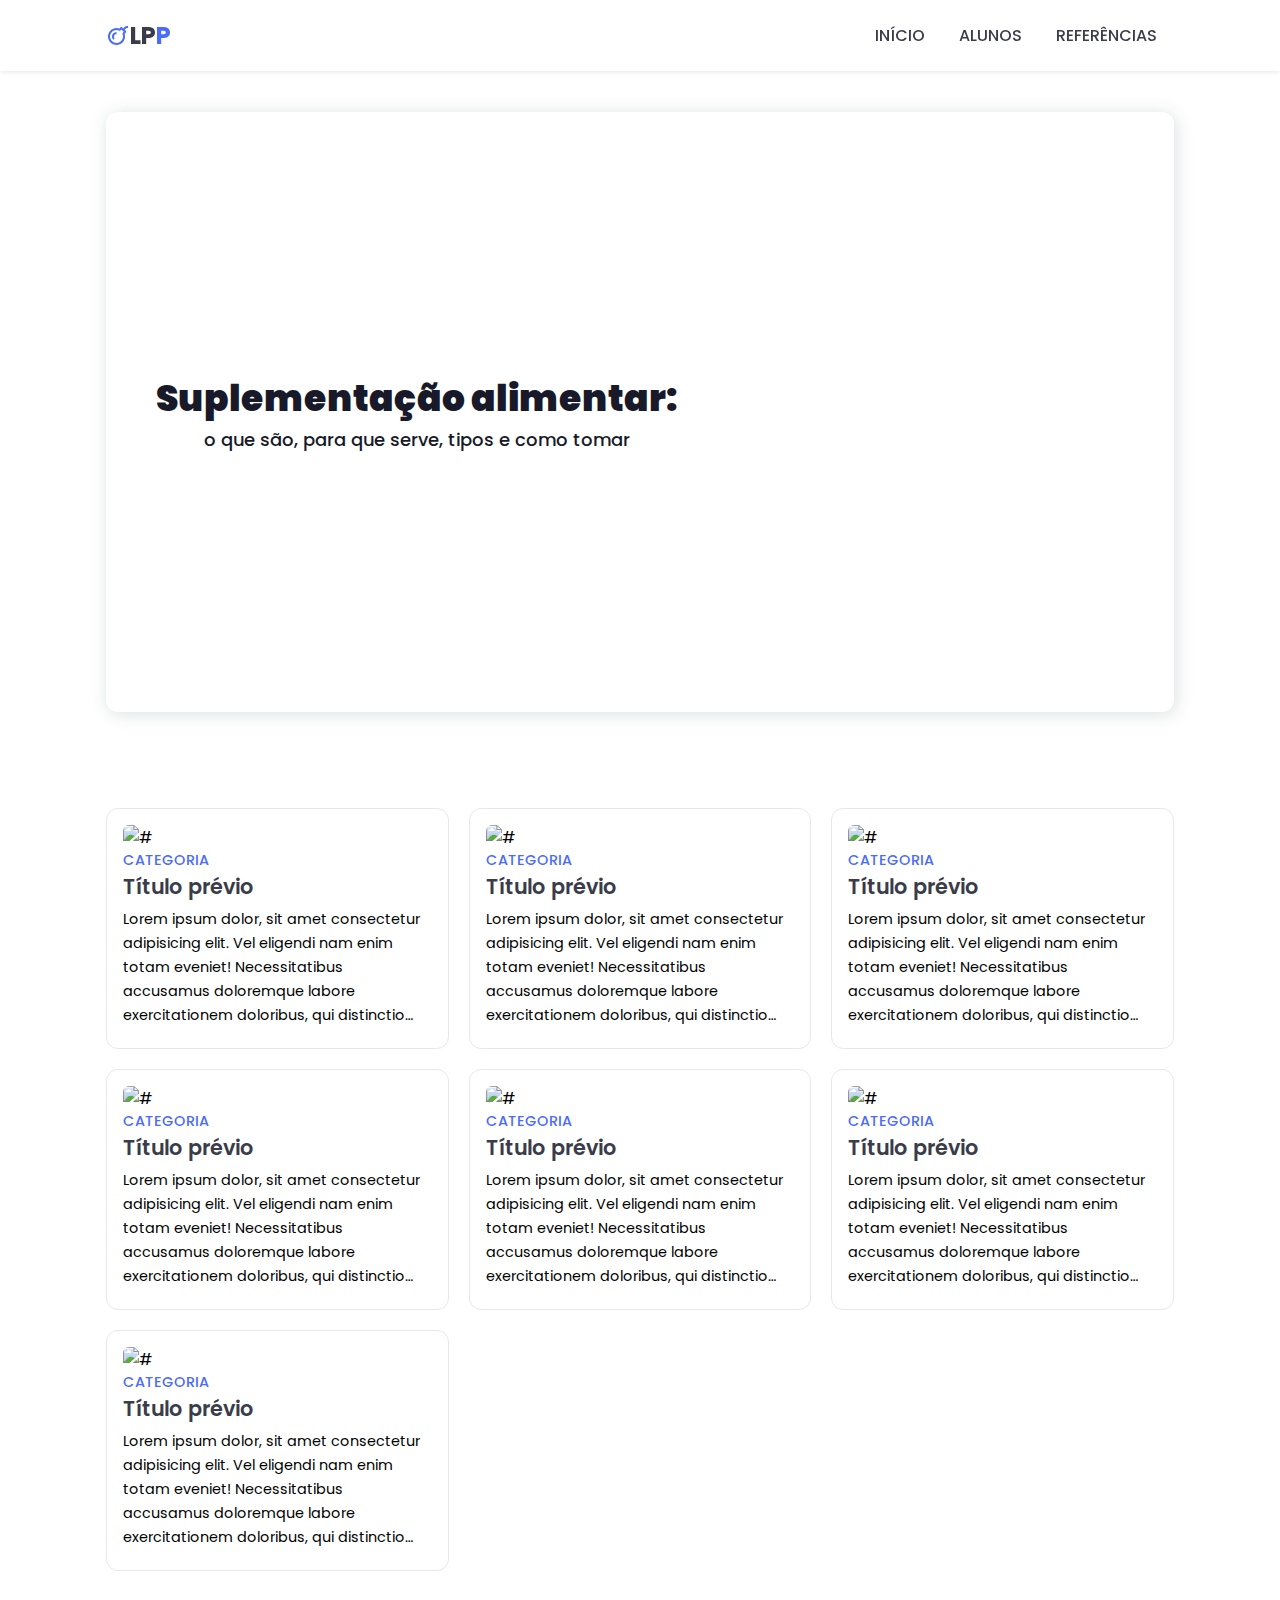
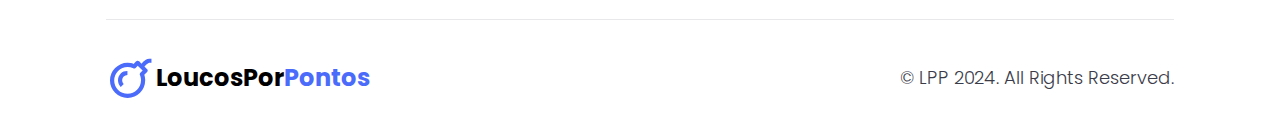
==== index.html @ c48e804e "Finalizando conteúdo" ====
<!DOCTYPE html>
<html lang="pt-br">
<head>
    <meta charset="UTF-8">
    <meta name="viewport" content="width=device-width, initial-scale=1.0">
    <link rel="stylesheet" href="style.css">
    <!--Box Icons-->
    <link rel="stylesheet" href="https://cdn.jsdelivr.net/npm/boxicons@latest/css/boxicons.min.css">
    <title>Início</title>
</head>
<body>
    
    <!--Cabeçalho-->
    <header class="shadow">
        <!--Navegação-->
        <div class="nav container">
            <!--Logo-->
            <a href="index.html" class="logo"><i class="bx bx-bomb"></i>LP<span>P</span></a>
            <!--Menu Icon-->
            <input type="checkbox" name="" id="menu">
            <label for="menu" <i class="bx bx-menu" id="menu-icon"></i>></label>
            <!--Nav Bar-->
            <ul class="navbar">
                <li><a href="index.html">Início</a></li>
                <li><a href="alunos.html">Alunos</a></li>
                <li><a href="referencias.html">Referências</a></li>
            </ul>
        </div>
    </header>

    <!--Home-->
    <section>
        <div class="home container">
            <div class="home-texto">
                <h1>Suplementação alimentar:</h1>
                <p>o que são, para que serve, tipos e como tomar</p>
            </div>
        </div>
    </section>




    <!--Posts-->
    <section class="post container">
        <!--Post 1-->
        <div class="post-caixa">
            <img src="assets/suplementos.jpg" alt="#" class="post-img">
            <h2 class="categoria">Categoria</h2>
            <a href="post 1.html" class="post-titulo">Título prévio</a>
            <!--falta alterar a descrição do post-->
            <p class="post-descricao">
                Lorem ipsum dolor, sit amet consectetur adipisicing elit. Vel eligendi nam enim totam eveniet! Necessitatibus accusamus doloremque labore exercitationem doloribus, qui distinctio quia explicabo error.
            </p>
        </div>

        <!--Post 2-->
        <div class="post-caixa">
            <img src="assets/suplementos.jpg" alt="#" class="post-img">
            <h2 class="categoria">Categoria</h2>
            <a href="post 2.html" class="post-titulo">Título prévio</a>
            <!--falta alterar a descrição do post-->
            <p class="post-descricao">
                Lorem ipsum dolor, sit amet consectetur adipisicing elit. Vel eligendi nam enim totam eveniet! Necessitatibus accusamus doloremque labore exercitationem doloribus, qui distinctio quia explicabo error.
            </p>
        </div>

        <!--Post 3-->
        <div class="post-caixa">
            <img src="assets/suplementos.jpg" alt="#" class="post-img">
            <h2 class="categoria">Categoria</h2>
            <a href="post 3.html" class="post-titulo">Título prévio</a>
            <!--falta alterar a descrição do post-->
            <p class="post-descricao">
                Lorem ipsum dolor, sit amet consectetur adipisicing elit. Vel eligendi nam enim totam eveniet! Necessitatibus accusamus doloremque labore exercitationem doloribus, qui distinctio quia explicabo error.
            </p>
        </div>

        <!--Post 4-->
        <div class="post-caixa">
            <img src="assets/suplementos.jpg" alt="#" class="post-img"> <!--Alterar imagem do post-->
            <h2 class="categoria">Categoria</h2>
            <a href="post 4.html" class="post-titulo">Título prévio</a> <!--falta linkar a página do post-->
            <!--falta alterar a descrição do post-->
            <p class="post-descricao">
                Lorem ipsum dolor, sit amet consectetur adipisicing elit. Vel eligendi nam enim totam eveniet! Necessitatibus accusamus doloremque labore exercitationem doloribus, qui distinctio quia explicabo error.
            </p>
        </div>

        <!--Post 5-->
        <div class="post-caixa">
            <img src="assets/suplementos.jpg" alt="#" class="post-img">
            <h2 class="categoria">Categoria</h2>
            <a href="post 5.html" class="post-titulo">Título prévio</a> <!--falta linkar a página do post-->
            <!--falta alterar a descrição do post-->
            <p class="post-descricao">
                Lorem ipsum dolor, sit amet consectetur adipisicing elit. Vel eligendi nam enim totam eveniet! Necessitatibus accusamus doloremque labore exercitationem doloribus, qui distinctio quia explicabo error.
            </p>
        </div>

        <!--Post 6-->
        <div class="post-caixa">
            <img src="assets/suplementos.jpg" alt="#" class="post-img">
            <h2 class="categoria">Categoria</h2>
            <a href="post 6.html" class="post-titulo">Título prévio</a> <!--falta linkar a página do post-->
            <!--falta alterar a descrição do post-->
            <p class="post-descricao">
                Lorem ipsum dolor, sit amet consectetur adipisicing elit. Vel eligendi nam enim totam eveniet! Necessitatibus accusamus doloremque labore exercitationem doloribus, qui distinctio quia explicabo error.
            </p>
        </div>

        <!--Post 7-->
        <div class="post-caixa">
            <img src="assets/suplementos.jpg" alt="#" class="post-img">
            <h2 class="categoria">Categoria</h2>
            <a href="post 7.html" class="post-titulo">Título prévio</a> <!--falta linkar a página do post-->
            <!--falta alterar a descrição do post-->
            <p class="post-descricao">
                Lorem ipsum dolor, sit amet consectetur adipisicing elit. Vel eligendi nam enim totam eveniet! Necessitatibus accusamus doloremque labore exercitationem doloribus, qui distinctio quia explicabo error.
            </p>
        </div>
    </section>




    <!--Rodapé-->
    <footer class="footer container">
        <div class="footer-caixa">
            <div class="logo-footer">
                <i class="bx bx-bomb"></i>
                <h2>LoucosPor<span>Pontos</span></h2>
            </div>
            <p>© LPP 2024. All Rights Reserved.</p>
        </div>
    </footer>

    <!--JavaScript-->
    <script src="main.js"></script>

</body>
</html>
---- style.css ----
/*Google Fonts*/
@import url('https://fonts.googleapis.com/css2?family=Poppins:wght@400;500;600;700&display=swap');

* {
    margin: 0;
    padding: 0;
    font-family: 'Poppins', sans-serif;
    box-sizing: border-box;
    scroll-behavior: smooth;
    scroll-padding-top: 2rem;
}

/*Variáveis*/
:root {
    --text-color: #3B3C4A;
    --title-color: #181A2A;
    --second-color: #4B6BFB;
    --bg-color: #fff;
    --box-shadow: 2px 2px 18px rgb(14 52 54 / 15%);
    --border-color: #E8E8EA;
}

/*Cor de fundo ao selecionar*/
::selection {
    color: var(--bg-color);
    background: var(--second-color);
}

header {
    background: var(--bg-color);
    position: fixed;
    top: 0;
    left: 0;
    width: 100%;
    z-index: 200;
    box-shadow: 0 1px 4px hsl(0 4% 14% / 10%);
}

section {
    padding: 3rem 0 3rem;
}

img {
    width: 100%;
}

.container {
    max-width: 1068px;
    margin: auto;
    width: 100%;
}

/* Cabeçalho */

.nav {
    display: flex;
    align-items: center;
    justify-content: space-between;
    padding: 18px 0;
}

.nav a {
    text-decoration: none;
}

.logo {
    display: flex;
    align-items: center;
    font-size: 1.5rem;
    font-weight: 700;
    color: var(--text-color);
}

.logo span {
    color: var(--second-color);
}

.logo .bx {
    font-size: 24px;
    color: var(--second-color);
}

.navbar {
    display: flex;
    list-style: none;
}

.navbar a {
    padding: 8px 17px;
    color: var(--text-color);
    font-size: 1rem;
    text-transform: uppercase;
    font-weight: 500;
}

.navbar li a:hover{
    color: var(--second-color);
    transition: 0.6s;
}

#menu-icon {
    font-size: 24px;
    cursor: pointer;
    display: none;
}

#menu {
    display: none;
}

/* Home */
.home {
    margin-top: 4rem;
    background: url(assets/suplementos.jpg);
    background-repeat: no-repeat;
    background-size: cover;
    background-position: center;
    height: 600px;
    border-radius: 12px;
    display: flex;
    align-items: center;
    box-shadow: var(--box-shadow);
}

.home-texto {
    padding-left: 50px;
}

.home-texto h1 {
    display: flex;
    align-items: center;
    justify-content: center;
    font-size: 36px;
    font-weight: 700;
    color: var(--title-color);
    font-weight: 900;
}

.home-texto p {
    display: flex;
    align-items: center;
    justify-content: center;
    color: var(--title-color);
    font-size: 18px;
    font-weight: 500;
}

/* Posts */
.post {
    display: grid;
    grid-template-columns: repeat(auto-fit, minmax(280px, auto));
    justify-content: center;
    gap: 20px;
}

.post-caixa {
    background: var(--bg-color);
    padding: 16px;
    border-radius: 12px;
    border: 1px solid var(--border-color);
}

.post-caixa:hover {
    transition: 0.5s;
    box-shadow: var(--box-shadow);
}

.post-img {
    width: 100%;
    height: 240px;
    object-fit: cover;
    object-position: center;
    border-radius: 6px;
}

.categoria {
    font-size: 0.9rem;
    font-weight: 500;
    text-transform: uppercase;
    color: var(--second-color);
}

.post-titulo {
    font-size: 1.3rem;
    font-weight: 600;
    color: var(--text-color);
    /*Para manter o título em 2 linhas*/
    display: -webkit-box;
    -webkit-line-clamp: 2; /*aqui altera a quantidade de linhas*/
    -webkit-box-orient: vertical;
    overflow: hidden;
    text-decoration: none;
}

.post-descricao {
    font-size: 0.9rem;
    line-height: 1.5rem;
    margin: 5px 0 5px;
    /*Para manter o título em 3 linhas*/
    display: -webkit-box;
    -webkit-line-clamp: 5; /*aqui altera a quantidade de linhas*/
    -webkit-box-orient: vertical;
    overflow: hidden;
}

/* Rodapé */

.footer {
    border-top: 1px solid var(--border-color);
}
.footer-caixa {
    display: flex;
    align-items: center;
    justify-content: space-between;
    padding: 32px 0;
}

.logo-footer {
    display: flex;
    align-items: center;
}

.logo-footer span {
    color: var(--second-color);
}

.logo-footer .bx {
    font-size: 50px;
    color: var(--second-color);
}

.footer p {
    font-size: 18px;
    font-weight: 300;
    color: var(--text-color);
}

/* Página de post */

.conteudo {
    padding: 7rem 0 3rem;
}

.conteudo-titulo .categoria {
    font-size: 16px;
}

.conteudo-titulo h1 {
    padding: 16px 0 0 ;
    font-size: 36px;
    color: var(--title-color);
}

.categoria-voltar {
    display: flex;
    align-items: center;
    justify-content: space-between;
}

.categoria-voltar a {
    text-decoration: none;
    color: var(--second-color);
}

.imagem-post {
    margin-top: 32px;
    background: url(assets/suplementos.jpg);
    background-repeat: no-repeat;
    background-size: cover;
    background-position: center;
    height: 462px;
    border-radius: 12px;
    display: flex;
    align-items: center;
    box-shadow: var(--box-shadow);
}

.imagem-post-p1 {
    margin-top: 32px;
    background: url(assets/Suplementos\ alimentares\ o\ que\ são.webp);
    background-repeat: no-repeat;
    background-size: cover;
    background-position: center;
    height: 462px;
    border-radius: 12px;
    display: flex;
    align-items: center;
    box-shadow: var(--box-shadow);
}

.imagem-post-p2 {
    margin-top: 32px;
    background: url(assets/Os\ 6\ tipos\ de\ vitaminas\ mais\ importantes\ para\ o\ corpo.webp);
    background-repeat: no-repeat;
    background-size: cover;
    background-position: center;
    height: 462px;
    border-radius: 12px;
    display: flex;
    align-items: center;
    box-shadow: var(--box-shadow);
}

.imagem-post-p3 {
    margin-top: 32px;
    background: url(assets/conheça\ os\ tipos\ de\ proteina\ para\ suplementar.jpg);
    background-repeat: no-repeat;
    background-size: cover;
    background-position: center;
    height: 462px;
    border-radius: 12px;
    display: flex;
    align-items: center;
    box-shadow: var(--box-shadow);
}

.imagem-post-p4 {
    margin-top: 32px;
    background: url(assets/minerais.webp);
    background-repeat: no-repeat;
    background-size: cover;
    background-position: center;
    height: 462px;
    border-radius: 12px;
    display: flex;
    align-items: center;
    box-shadow: var(--box-shadow);
}

.imagem-post-p5 {
    margin-top: 32px;
    background: url(assets/quais\ casos\ sao\ indicados.webp);
    background-repeat: no-repeat;
    background-size: cover;
    background-position: center;
    height: 462px;
    border-radius: 12px;
    display: flex;
    align-items: center;
    box-shadow: var(--box-shadow);
}

.imagem-post-p6 {
    margin-top: 32px;
    background: url(assets/consulta\ medica.jpg);
    background-repeat: no-repeat;
    background-size: cover;
    background-position: center;
    height: 462px;
    border-radius: 12px;
    display: flex;
    align-items: center;
    box-shadow: var(--box-shadow);
}

.imagem-post-p7 {
    margin-top: 32px;
    background: url(assets/academia\ e\ musculação.webp);
    background-repeat: no-repeat;
    background-size: cover;
    background-position: center;
    height: 462px;
    border-radius: 12px;
    display: flex;
    align-items: center;
    box-shadow: var(--box-shadow);
}

.texto {
    padding: 32px 0 0;
    color: var(--text-color);
    font-size: 1rem;
    line-height: 1.7rem;
    text-align: justify;
}

.subtitulo {
    font-size: 1.2rem;
    font-weight: 700;
    color: var(--text-color);
    padding: 5px 0;
}

/* Referências */
.referencia {
    display: grid;
    align-items: center;
    justify-content: center;
}

.referencia a {
    display: flex;
    align-items: center;
    justify-content: center;
    text-decoration: none;
    color: var(--second-color);
    justify-content: center;
}

.referencia h1 {
    display: flex;
    align-items: center;
    justify-content: center;
    padding: 16px 0 0;
    font-size: 36px;
    color: var(--title-color);
}

.link-referencia {
    list-style: none;
}

.link-referencia a {
    margin: 1rem 0;
    text-decoration: none;
    color: var(--second-color);
}

/* Alunos */

.imagem-alunos {
    margin-top: 32px;
    background: url(assets/suplementos.jpg);
    background-repeat: no-repeat;
    background-size: cover;
    background-position: center;
    height: 462px;
    border-radius: 12px;
    display: flex;
    align-items: center;
    box-shadow: var(--box-shadow);
}

.aluno {
    display: grid;
    align-items: center;
    justify-content: center;
}

.aluno a {
    display: flex;
    align-items: center;
    justify-content: center;
    text-decoration: none;
    color: var(--second-color);
    justify-content: center;
}

.aluno h1 {
    display: flex;
    align-items: center;
    justify-content: center;
    padding: 16px 0 0;
    font-size: 36px;
    color: var(--title-color);
}
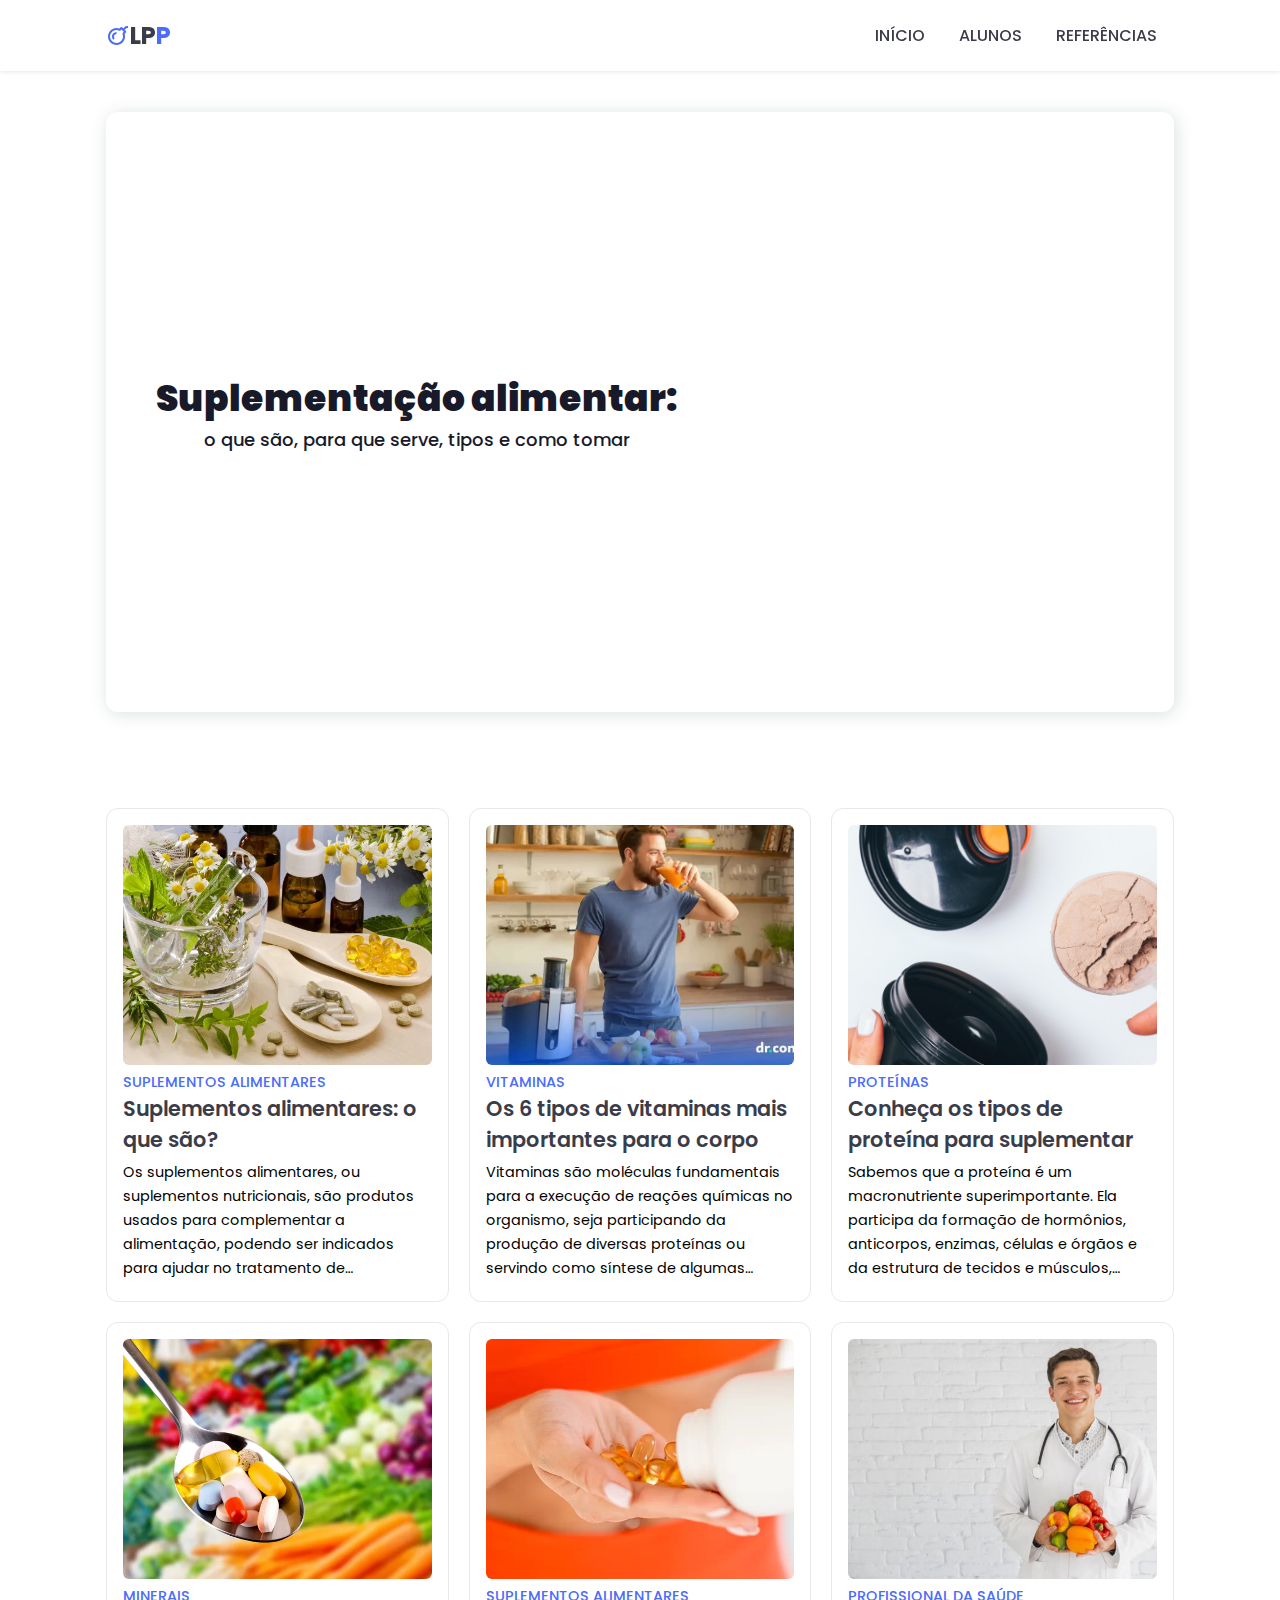
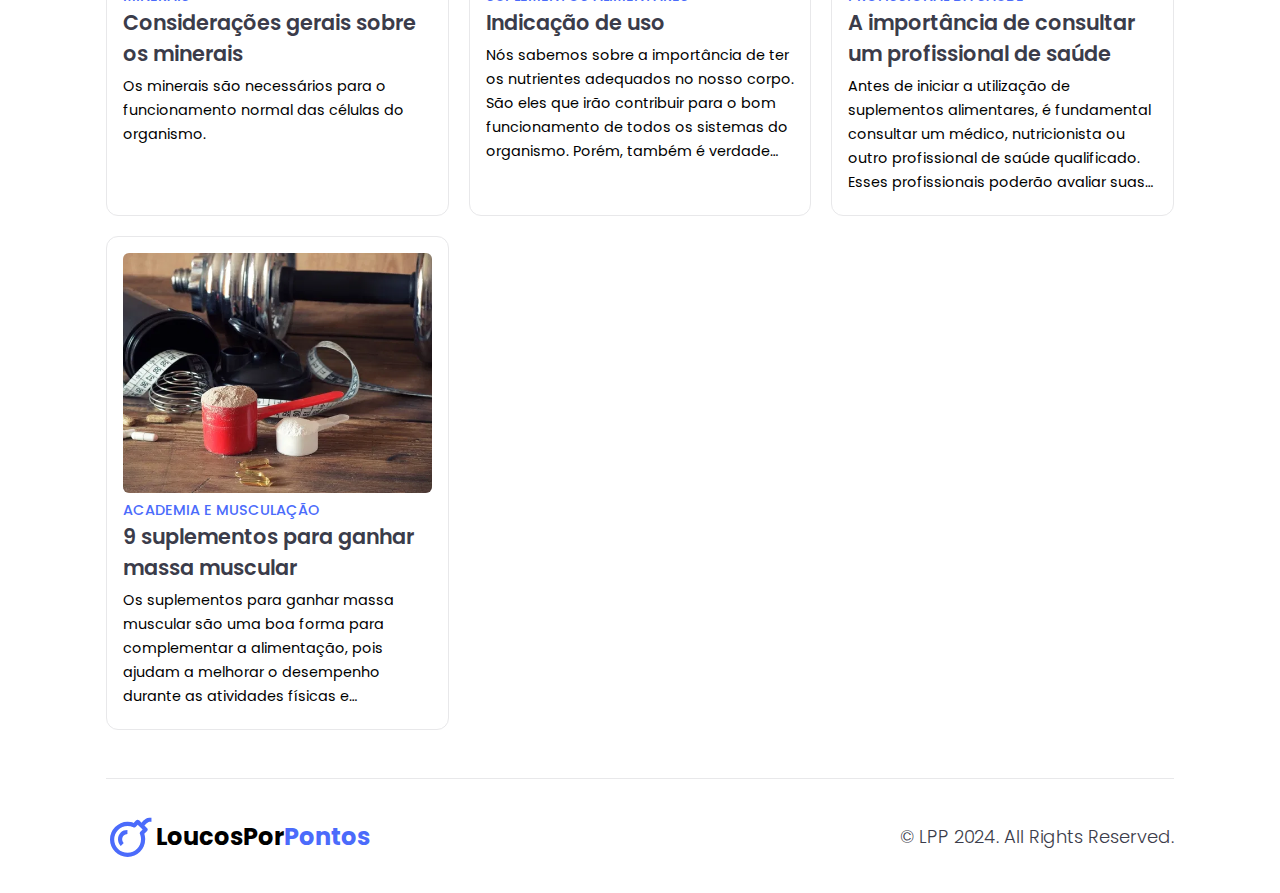
==== commit 8d2b04c8: "Conteúdo finalizado" ====
--- a/index.html
+++ b/index.html
@@ -45,78 +45,71 @@
     <section class="post container">
         <!--Post 1-->
         <div class="post-caixa">
-            <img src="assets/suplementos.jpg" alt="#" class="post-img">
-            <h2 class="categoria">Categoria</h2>
-            <a href="post 1.html" class="post-titulo">Título prévio</a>
-            <!--falta alterar a descrição do post-->
+            <img src="assets/Suplementos alimentares o que são.webp" alt="#" class="post-img">
+            <h2 class="categoria">Suplementos alimentares</h2>
+            <a href="post 1.html" class="post-titulo">Suplementos alimentares: o que são?</a>
             <p class="post-descricao">
-                Lorem ipsum dolor, sit amet consectetur adipisicing elit. Vel eligendi nam enim totam eveniet! Necessitatibus accusamus doloremque labore exercitationem doloribus, qui distinctio quia explicabo error.
+                Os suplementos alimentares, ou suplementos nutricionais, são produtos usados para complementar a alimentação, podendo ser indicados para ajudar no tratamento de deficiências nutricionais, no ganho de massa muscular ou emagrecimento, por exemplo.
             </p>
         </div>
 
         <!--Post 2-->
         <div class="post-caixa">
-            <img src="assets/suplementos.jpg" alt="#" class="post-img">
-            <h2 class="categoria">Categoria</h2>
-            <a href="post 2.html" class="post-titulo">Título prévio</a>
-            <!--falta alterar a descrição do post-->
+            <img src="assets/Os 6 tipos de vitaminas mais importantes para o corpo.webp" alt="#" class="post-img">
+            <h2 class="categoria">Vitaminas</h2>
+            <a href="post 2.html" class="post-titulo">Os 6 tipos de vitaminas mais importantes para o corpo</a>
             <p class="post-descricao">
-                Lorem ipsum dolor, sit amet consectetur adipisicing elit. Vel eligendi nam enim totam eveniet! Necessitatibus accusamus doloremque labore exercitationem doloribus, qui distinctio quia explicabo error.
+                Vitaminas são moléculas fundamentais para a execução de reações químicas no organismo, seja participando da produção de diversas proteínas ou servindo como síntese de algumas reações feitas pelo corpo.
             </p>
         </div>
 
         <!--Post 3-->
         <div class="post-caixa">
-            <img src="assets/suplementos.jpg" alt="#" class="post-img">
-            <h2 class="categoria">Categoria</h2>
-            <a href="post 3.html" class="post-titulo">Título prévio</a>
-            <!--falta alterar a descrição do post-->
+            <img src="assets/conheça os tipos de proteina para suplementar.jpg" alt="#" class="post-img">
+            <h2 class="categoria">Proteínas</h2>
+            <a href="post 3.html" class="post-titulo">Conheça os tipos de proteína para suplementar</a>
             <p class="post-descricao">
-                Lorem ipsum dolor, sit amet consectetur adipisicing elit. Vel eligendi nam enim totam eveniet! Necessitatibus accusamus doloremque labore exercitationem doloribus, qui distinctio quia explicabo error.
+                Sabemos que a proteína é um macronutriente superimportante. Ela participa da formação de hormônios, anticorpos, enzimas, células e órgãos e da estrutura de tecidos e músculos, fazendo parte de, aproximadamente, 17% da constituição do corpo humano. 
             </p>
         </div>
 
         <!--Post 4-->
         <div class="post-caixa">
-            <img src="assets/suplementos.jpg" alt="#" class="post-img"> <!--Alterar imagem do post-->
-            <h2 class="categoria">Categoria</h2>
-            <a href="post 4.html" class="post-titulo">Título prévio</a> <!--falta linkar a página do post-->
-            <!--falta alterar a descrição do post-->
+            <img src="assets/minerais.webp" alt="#" class="post-img">
+            <h2 class="categoria">Minerais</h2>
+            <a href="post 4.html" class="post-titulo">Considerações gerais sobre os minerais</a>
             <p class="post-descricao">
-                Lorem ipsum dolor, sit amet consectetur adipisicing elit. Vel eligendi nam enim totam eveniet! Necessitatibus accusamus doloremque labore exercitationem doloribus, qui distinctio quia explicabo error.
+                Os minerais são necessários para o funcionamento normal das células do organismo.
             </p>
         </div>
 
         <!--Post 5-->
         <div class="post-caixa">
-            <img src="assets/suplementos.jpg" alt="#" class="post-img">
-            <h2 class="categoria">Categoria</h2>
-            <a href="post 5.html" class="post-titulo">Título prévio</a> <!--falta linkar a página do post-->
-            <!--falta alterar a descrição do post-->
+            <img src="assets/quais casos sao indicados.webp" alt="#" class="post-img">
+            <h2 class="categoria">Suplementos alimentares</h2>
+            <a href="post 5.html" class="post-titulo">Indicação de uso</a>
             <p class="post-descricao">
-                Lorem ipsum dolor, sit amet consectetur adipisicing elit. Vel eligendi nam enim totam eveniet! Necessitatibus accusamus doloremque labore exercitationem doloribus, qui distinctio quia explicabo error.
+                Nós sabemos sobre a importância de ter os nutrientes adequados no nosso corpo. São eles que irão contribuir para o bom funcionamento de todos os sistemas do organismo. Porém, também é verdade que nem sempre é simples manter uma alimentação equilibrada que dê conta de todas as necessidades. É nesse cenário que surge o suplemento vitamínico.
             </p>
         </div>
 
         <!--Post 6-->
         <div class="post-caixa">
-            <img src="assets/suplementos.jpg" alt="#" class="post-img">
-            <h2 class="categoria">Categoria</h2>
-            <a href="post 6.html" class="post-titulo">Título prévio</a> <!--falta linkar a página do post-->
-            <!--falta alterar a descrição do post-->
+            <img src="assets/consulta medica.jpg" alt="#" class="post-img">
+            <h2 class="categoria">Profissional da saúde</h2>
+            <a href="post 6.html" class="post-titulo">A importância de consultar um profissional de saúde</a>
             <p class="post-descricao">
-                Lorem ipsum dolor, sit amet consectetur adipisicing elit. Vel eligendi nam enim totam eveniet! Necessitatibus accusamus doloremque labore exercitationem doloribus, qui distinctio quia explicabo error.
+                Antes de iniciar a utilização de suplementos alimentares, é fundamental consultar um médico, nutricionista ou outro profissional de saúde qualificado. Esses profissionais poderão avaliar suas necessidades nutricionais específicas, identificar possíveis deficiências e orientar sobre os suplementos mais adequados para o seu caso.
             </p>
         </div>
 
         <!--Post 7-->
         <div class="post-caixa">
-            <img src="assets/suplementos.jpg" alt="#" class="post-img">
-            <h2 class="categoria">Categoria</h2>
-            <a href="post 7.html" class="post-titulo">Título prévio</a> <!--falta linkar a página do post-->
-            <!--falta alterar a descrição do post-->
+            <img src="assets/academia e musculação.webp" alt="#" class="post-img">
+            <h2 class="categoria">Academia e musculação</h2>
+            <a href="post 7.html" class="post-titulo">9 suplementos para ganhar massa muscular</a>
             <p class="post-descricao">
-                Lorem ipsum dolor, sit amet consectetur adipisicing elit. Vel eligendi nam enim totam eveniet! Necessitatibus accusamus doloremque labore exercitationem doloribus, qui distinctio quia explicabo error.
+                Os suplementos para ganhar massa muscular são uma boa forma para complementar a alimentação, pois ajudam a melhorar o desempenho durante as atividades físicas e  contribuem para a recuperação do músculo após os exercícios.
             </p>
         </div>
     </section>
--- a/style.css
+++ b/style.css
@@ -420,7 +420,7 @@
 
 .imagem-alunos {
     margin-top: 32px;
-    background: url(assets/suplementos.jpg);
+    background: url(assets/loucosporpontos.jpeg);
     background-repeat: no-repeat;
     background-size: cover;
     background-position: center;
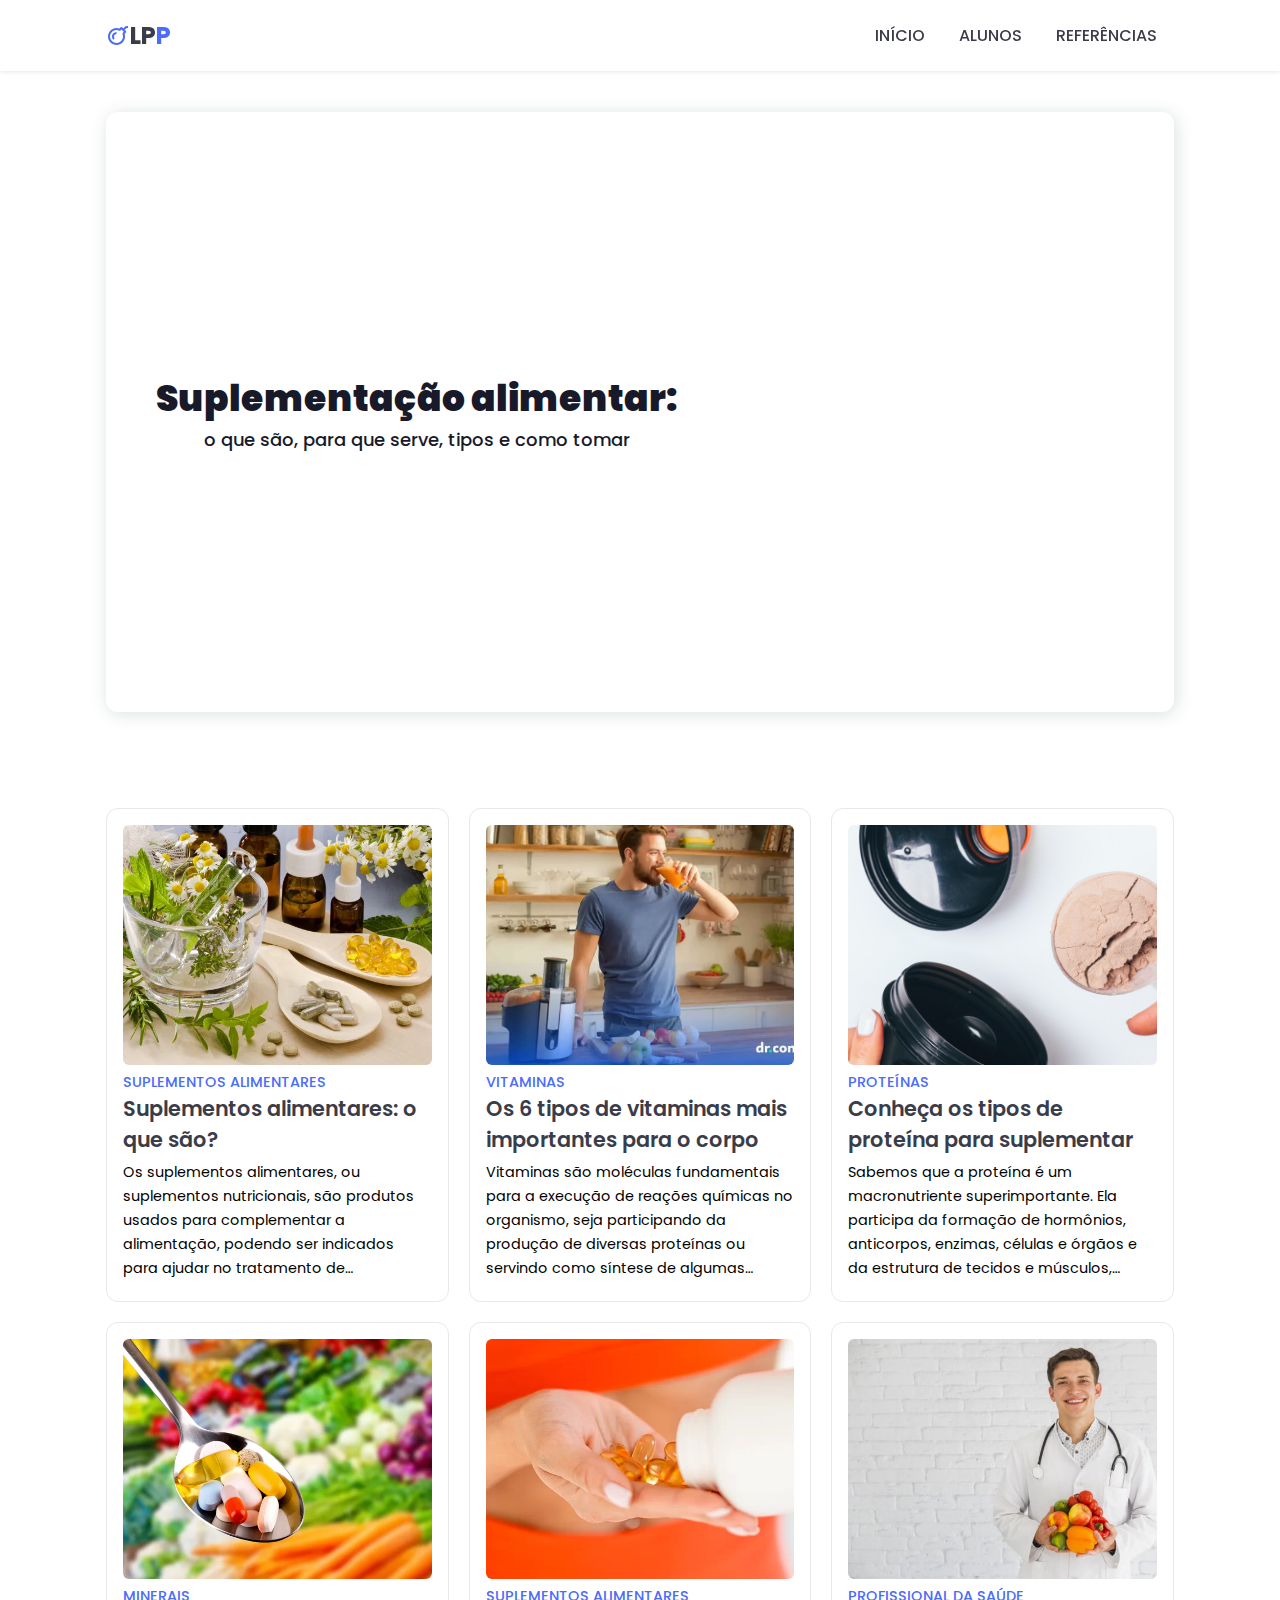
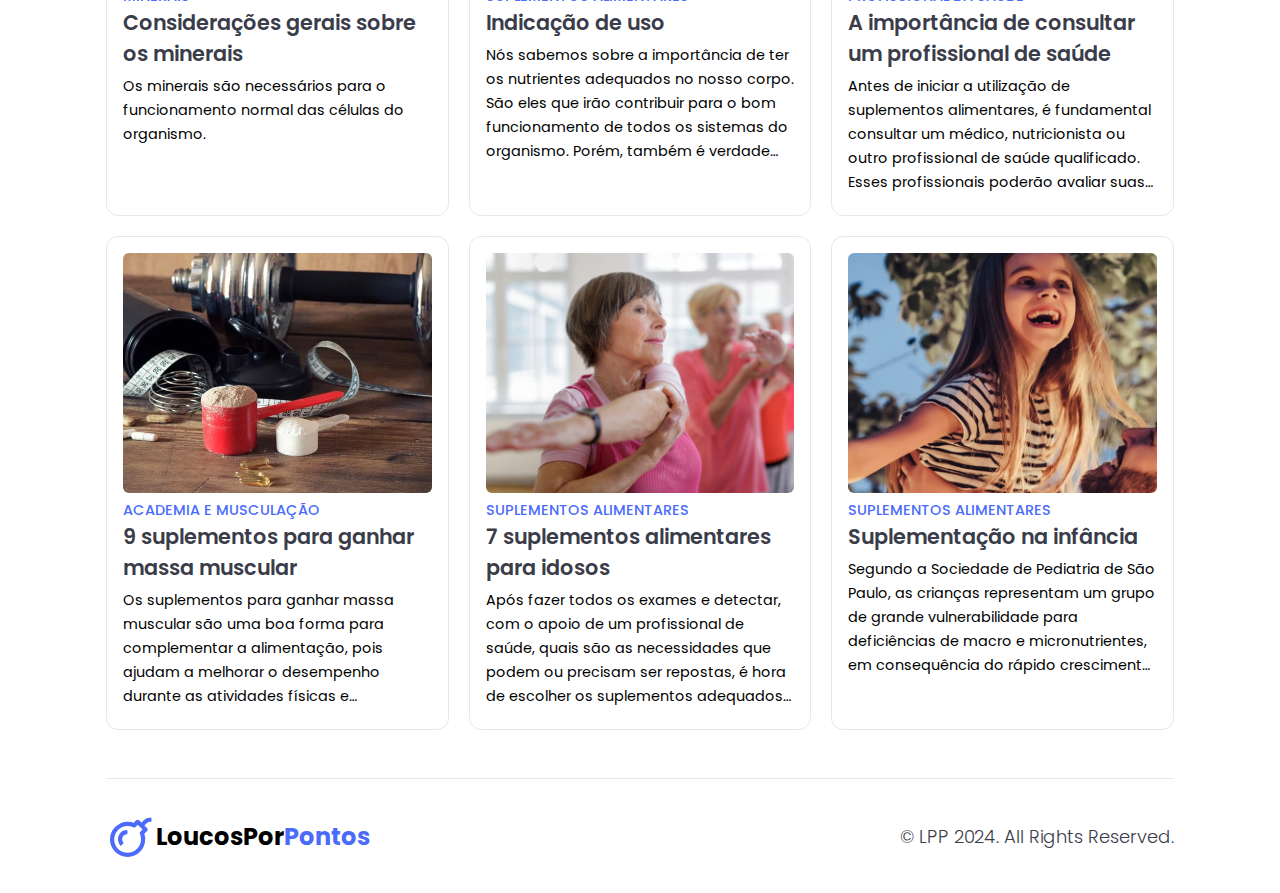
==== commit 02695849: "Supostamente finalizado" ====
--- a/index.html
+++ b/index.html
@@ -112,6 +112,26 @@
                 Os suplementos para ganhar massa muscular são uma boa forma para complementar a alimentação, pois ajudam a melhorar o desempenho durante as atividades físicas e  contribuem para a recuperação do músculo após os exercícios.
             </p>
         </div>
+
+        <!--Post 8-->
+        <div class="post-caixa">
+            <img src="assets/suplementos idosos.jpg" alt="#" class="post-img">
+            <h2 class="categoria">Suplementos alimentares</h2>
+            <a href="post 8.html" class="post-titulo">7 suplementos alimentares para idosos</a>
+            <p class="post-descricao">
+                Após fazer todos os exames e detectar, com o apoio de um profissional de saúde, quais são as necessidades que podem ou precisam ser repostas, é hora de escolher os suplementos adequados para a dieta diária do idoso. Confira algumas das opções que, normalmente, são mais utilizadas por pessoas a partir dos 60 anos!
+            </p>
+        </div>
+
+        <!--Post 9-->
+        <div class="post-caixa">
+            <img src="assets/suplementos criancas.jpg" alt="#" class="post-img">
+            <h2 class="categoria">Suplementos alimentares</h2>
+            <a href="post 9.html" class="post-titulo">Suplementação na infância</a>
+            <p class="post-descricao">
+                Segundo a Sociedade de Pediatria de São Paulo, as crianças representam um grupo de grande vulnerabilidade para deficiências de macro e micronutrientes, em consequência do rápido crescimento e desenvolvimento. Assim, dependendo da dieta efetivamente ingerida, de seu ritmo de crescimento e de suas atividades diárias, pode haver necessidade de suplementação.                 
+            </p>
+        </div>
     </section>
 
 
--- a/style.css
+++ b/style.css
@@ -93,7 +93,7 @@
     font-weight: 500;
 }
 
-.navbar li a:hover{
+.navbar a:hover{
     color: var(--second-color);
     transition: 0.6s;
 }
@@ -366,6 +366,32 @@
     box-shadow: var(--box-shadow);
 }
 
+.imagem-post-p8 {
+    margin-top: 32px;
+    background: url(assets/suplementos\ idosos.jpg);
+    background-repeat: no-repeat;
+    background-size: cover;
+    background-position: center;
+    height: 462px;
+    border-radius: 12px;
+    display: flex;
+    align-items: center;
+    box-shadow: var(--box-shadow);
+}
+
+.imagem-post-p9 {
+    margin-top: 32px;
+    background: url(assets/suplementos\ criancas.jpg);
+    background-repeat: no-repeat;
+    background-size: cover;
+    background-position: center;
+    height: 462px;
+    border-radius: 12px;
+    display: flex;
+    align-items: center;
+    box-shadow: var(--box-shadow);
+}
+
 .texto {
     padding: 32px 0 0;
     color: var(--text-color);
@@ -453,4 +479,82 @@
     padding: 16px 0 0;
     font-size: 36px;
     color: var(--title-color);
+}
+
+/* Responsividade */
+@media (max-width: 1080px) {
+    .container {
+        margin-left: 1rem;
+        margin-right: 1rem;
+        width: 97%;
+    }
+}
+
+@media (max-width: 880px) {
+    section {
+        padding: 4rem 0 3rem;
+    }
+
+    .container {
+        width: 96.4%;
+    }
+
+    .home-texto h1 {
+        font-size: 30px;        
+    }
+
+    .home-texto p {
+        font-size: 15px;
+    }
+
+    .post {
+        grid-template-columns: repeat(auto-fit, minmax(200px, auto));
+        justify-content: center;
+        gap: 1rem;
+        padding: 0 10px 48px;
+    }
+}
+
+@media (max-width: 768px) {
+    .nav {
+        padding: 10px 0;
+    }
+
+    #menu-icon {
+        display: initial;
+    }
+
+    .navbar {
+        position: absolute;
+        top: 100%;
+        right: 0;
+        left: 0;
+        display: flex;
+        flex-direction: column;
+        background: var(--second-color);
+        text-align: center;
+        clip-path: circle(0% at 100% 1%);
+        transition: 0.6s;
+    }
+
+    .navbar a {
+        display: block;
+        margin: 1rem;
+        padding: 20px;
+        color: var(--bg-color);
+    }
+
+    .navbar a:hover {
+        background: var(--title-color);
+        color: var(--bg-color);
+        transition: 0.2s;
+    }
+
+    #menu:checked ~ .navbar {
+        clip-path: circle(144% at 100% 1%);
+    }
+
+    .footer p {
+        font-size: 14px;
+    }
 }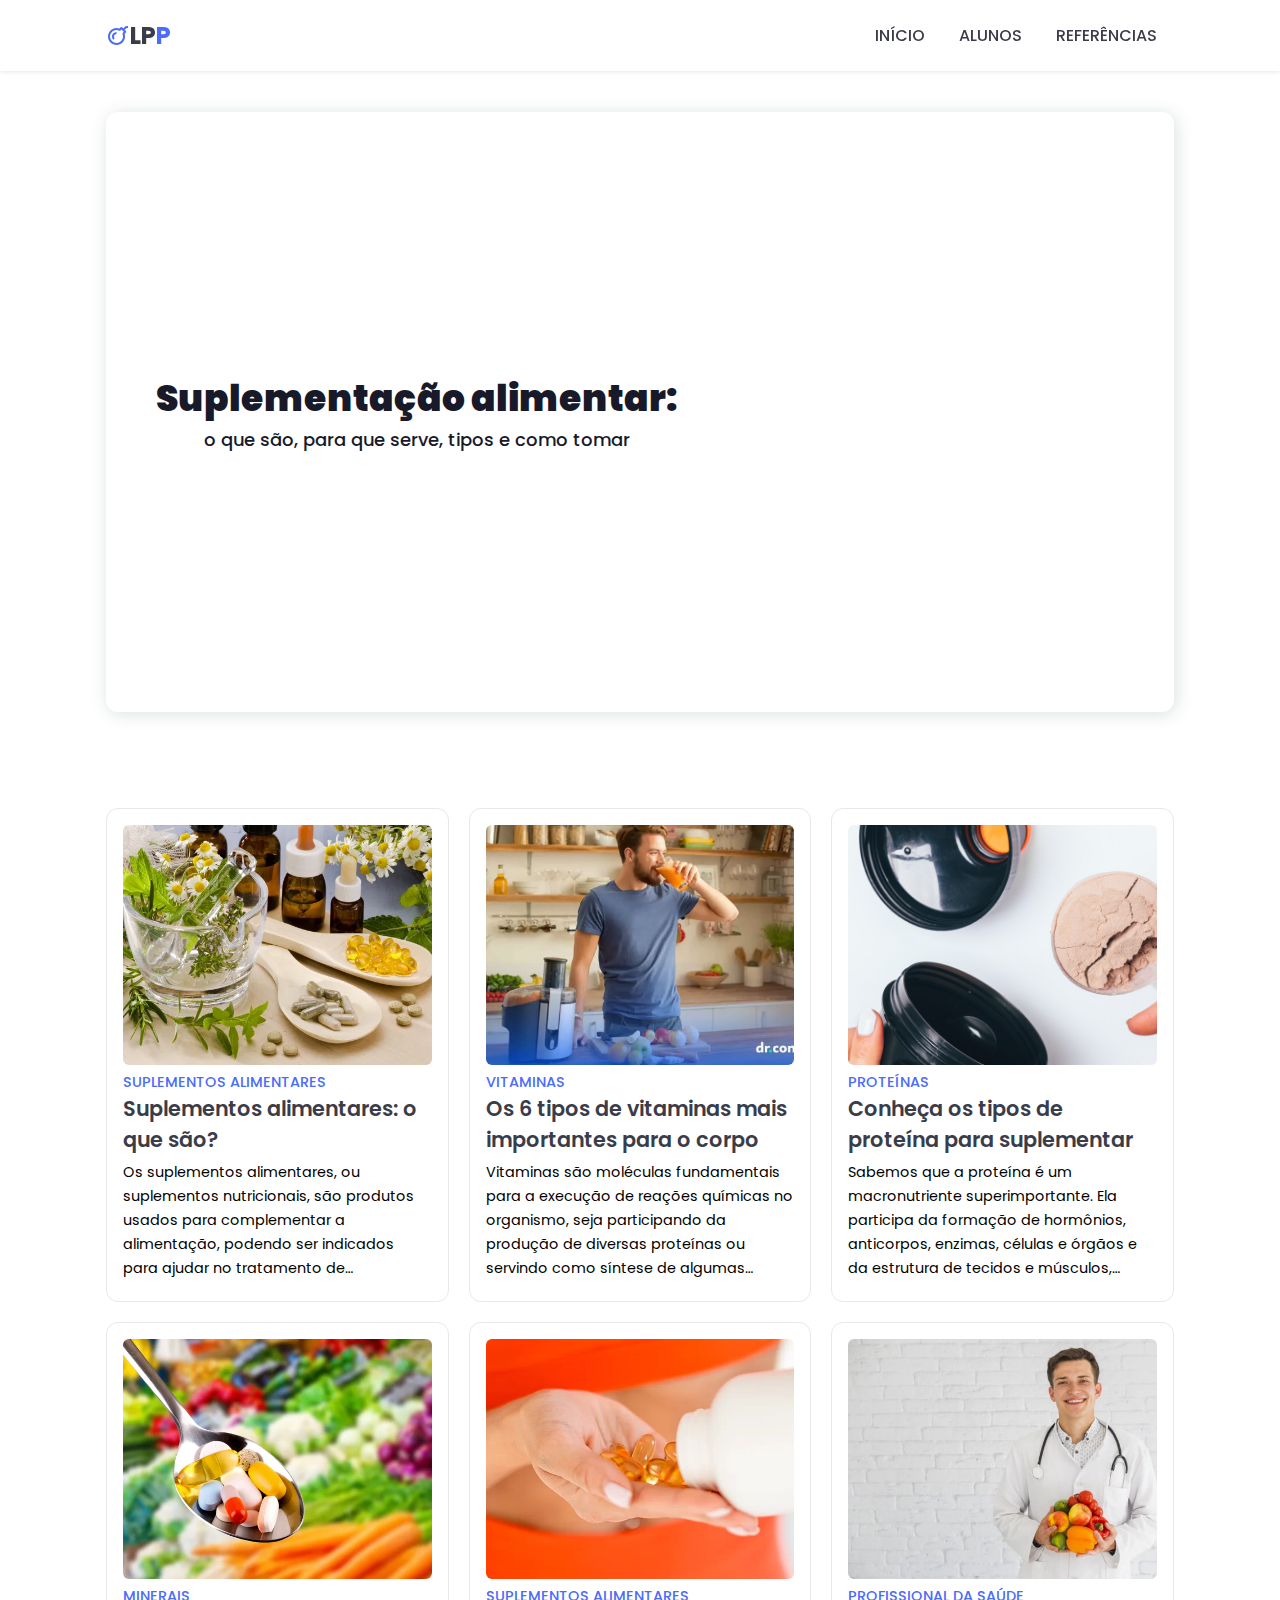
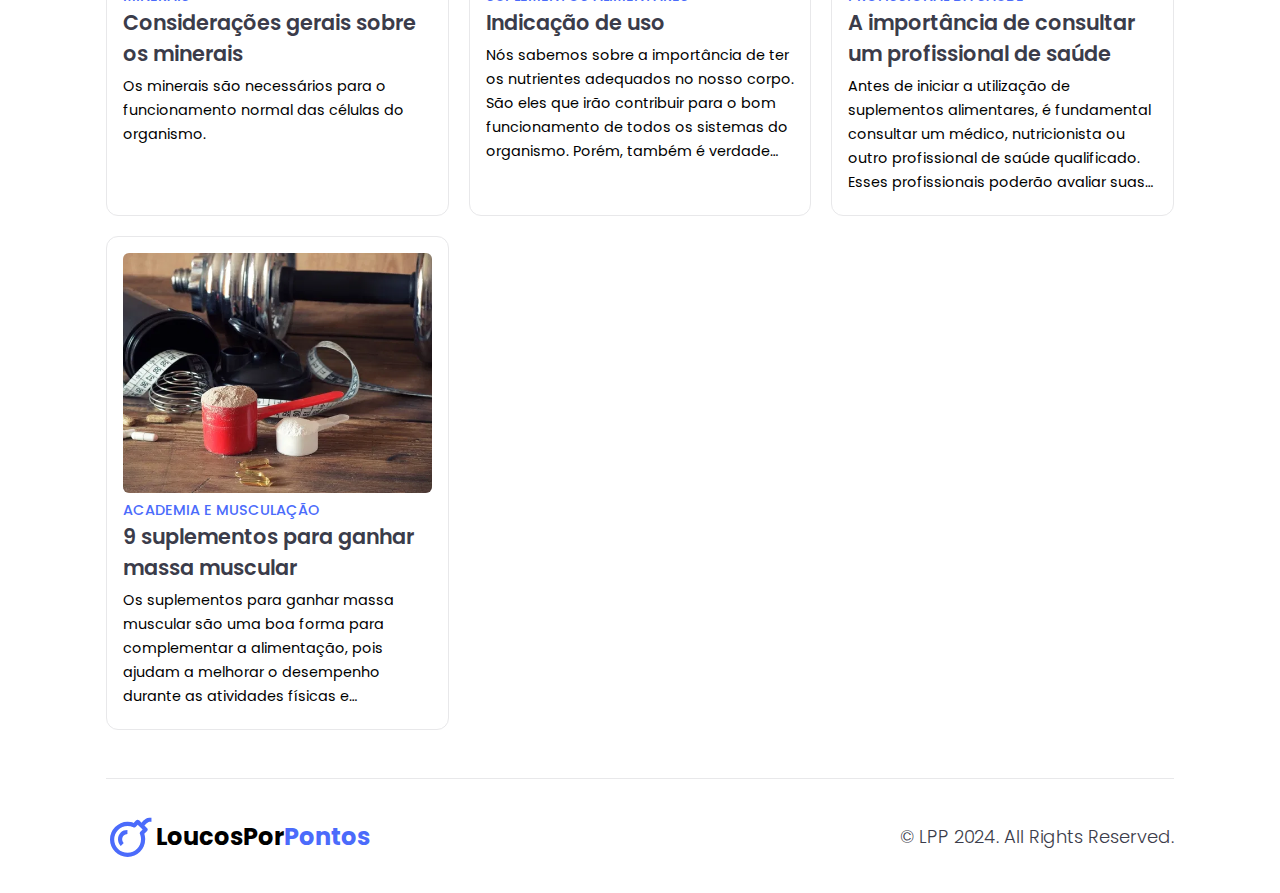
==== commit 0877e6a5: "commit final" ====
--- a/index.html
+++ b/index.html
@@ -18,7 +18,7 @@
             <a href="index.html" class="logo"><i class="bx bx-bomb"></i>LP<span>P</span></a>
             <!--Menu Icon-->
             <input type="checkbox" name="" id="menu">
-            <label for="menu" <i class="bx bx-menu" id="menu-icon"></i>></label>
+            <label for="menu" <i class="bx bx-menu" id="menu-icon"></i></label>
             <!--Nav Bar-->
             <ul class="navbar">
                 <li><a href="index.html">Início</a></li>
@@ -112,26 +112,6 @@
                 Os suplementos para ganhar massa muscular são uma boa forma para complementar a alimentação, pois ajudam a melhorar o desempenho durante as atividades físicas e  contribuem para a recuperação do músculo após os exercícios.
             </p>
         </div>
-
-        <!--Post 8-->
-        <div class="post-caixa">
-            <img src="assets/suplementos idosos.jpg" alt="#" class="post-img">
-            <h2 class="categoria">Suplementos alimentares</h2>
-            <a href="post 8.html" class="post-titulo">7 suplementos alimentares para idosos</a>
-            <p class="post-descricao">
-                Após fazer todos os exames e detectar, com o apoio de um profissional de saúde, quais são as necessidades que podem ou precisam ser repostas, é hora de escolher os suplementos adequados para a dieta diária do idoso. Confira algumas das opções que, normalmente, são mais utilizadas por pessoas a partir dos 60 anos!
-            </p>
-        </div>
-
-        <!--Post 9-->
-        <div class="post-caixa">
-            <img src="assets/suplementos criancas.jpg" alt="#" class="post-img">
-            <h2 class="categoria">Suplementos alimentares</h2>
-            <a href="post 9.html" class="post-titulo">Suplementação na infância</a>
-            <p class="post-descricao">
-                Segundo a Sociedade de Pediatria de São Paulo, as crianças representam um grupo de grande vulnerabilidade para deficiências de macro e micronutrientes, em consequência do rápido crescimento e desenvolvimento. Assim, dependendo da dieta efetivamente ingerida, de seu ritmo de crescimento e de suas atividades diárias, pode haver necessidade de suplementação.                 
-            </p>
-        </div>
     </section>
 
 
--- a/style.css
+++ b/style.css
@@ -15,6 +15,7 @@
     --text-color: #3B3C4A;
     --title-color: #181A2A;
     --second-color: #4B6BFB;
+    --third-color: #7b93ff;
     --bg-color: #fff;
     --box-shadow: 2px 2px 18px rgb(14 52 54 / 15%);
     --border-color: #E8E8EA;
@@ -487,6 +488,10 @@
         margin-left: 1rem;
         margin-right: 1rem;
         width: 97%;
+    }
+
+    .texto ul {
+        margin-left: 30px;
     }
 }
 
@@ -545,7 +550,7 @@
     }
 
     .navbar a:hover {
-        background: var(--title-color);
+        background: var(--third-color);
         color: var(--bg-color);
         transition: 0.2s;
     }
@@ -557,4 +562,120 @@
     .footer p {
         font-size: 14px;
     }
+}
+
+@media (max-width: 638px) {
+    .container {
+        width: 95%;
+    }
+
+    .home-texto h1 {
+        font-size: 25px;
+    }
+
+    .texto ul {
+        margin-left: 30px;
+    }
+}
+
+@media (max-width: 572px) {
+    .container {
+        width: 94.4%;
+    }
+
+    .logo-footer .bx {
+        font-size: 40px;
+    }
+
+    .logo-footer h2 {
+        font-size: 18px;
+    }
+
+    .footer p {
+        font-size: 12px;
+    }
+}
+
+@media (max-width: 456px) {
+    .container {
+        width: 93%;
+    }
+
+    .home-texto h1 {
+        font-size: 22px;
+    }
+
+    .home-texto p {
+        font-size: 14px;
+    }
+
+    .logo-footer .bx {
+        font-size: 40px;
+    }
+
+    .logo-footer h2 {
+        font-size: 18px;
+    }
+
+    .footer p {
+        font-size: 12px;
+    }
+
+    .conteudo-titulo .categoria {
+        font-size: 13px;
+    }
+
+    .categoria-voltar a {
+        font-size: 13px;
+    }
+}
+
+@media (max-width: 422px) {
+    .container {
+        width: 92.5%;
+    }
+
+    .home-texto h1 {
+        font-size: 20px;
+    }
+
+    .home-texto p {
+        font-size: 12px;
+    }
+
+    .footer p {
+        font-size: 10px;
+    }
+}
+
+@media (max-width: 390px) {
+    .container {
+        width: 91.7%;
+    }
+
+    .home-texto h1 {
+        font-size: 18px;
+    }
+
+    .logo-footer h2 {
+        font-size: 16px;
+    }
+
+    .logo-footer .bx {
+        font-size: 30px;
+    }
+}
+
+@media (max-width: 372px) {
+    .container {
+        width: 91.5%;
+    }
+
+    .home-texto h1 {
+        font-size: 16px;
+    }
+
+    .home-texto p {
+        font-size: 10px;
+    }
 }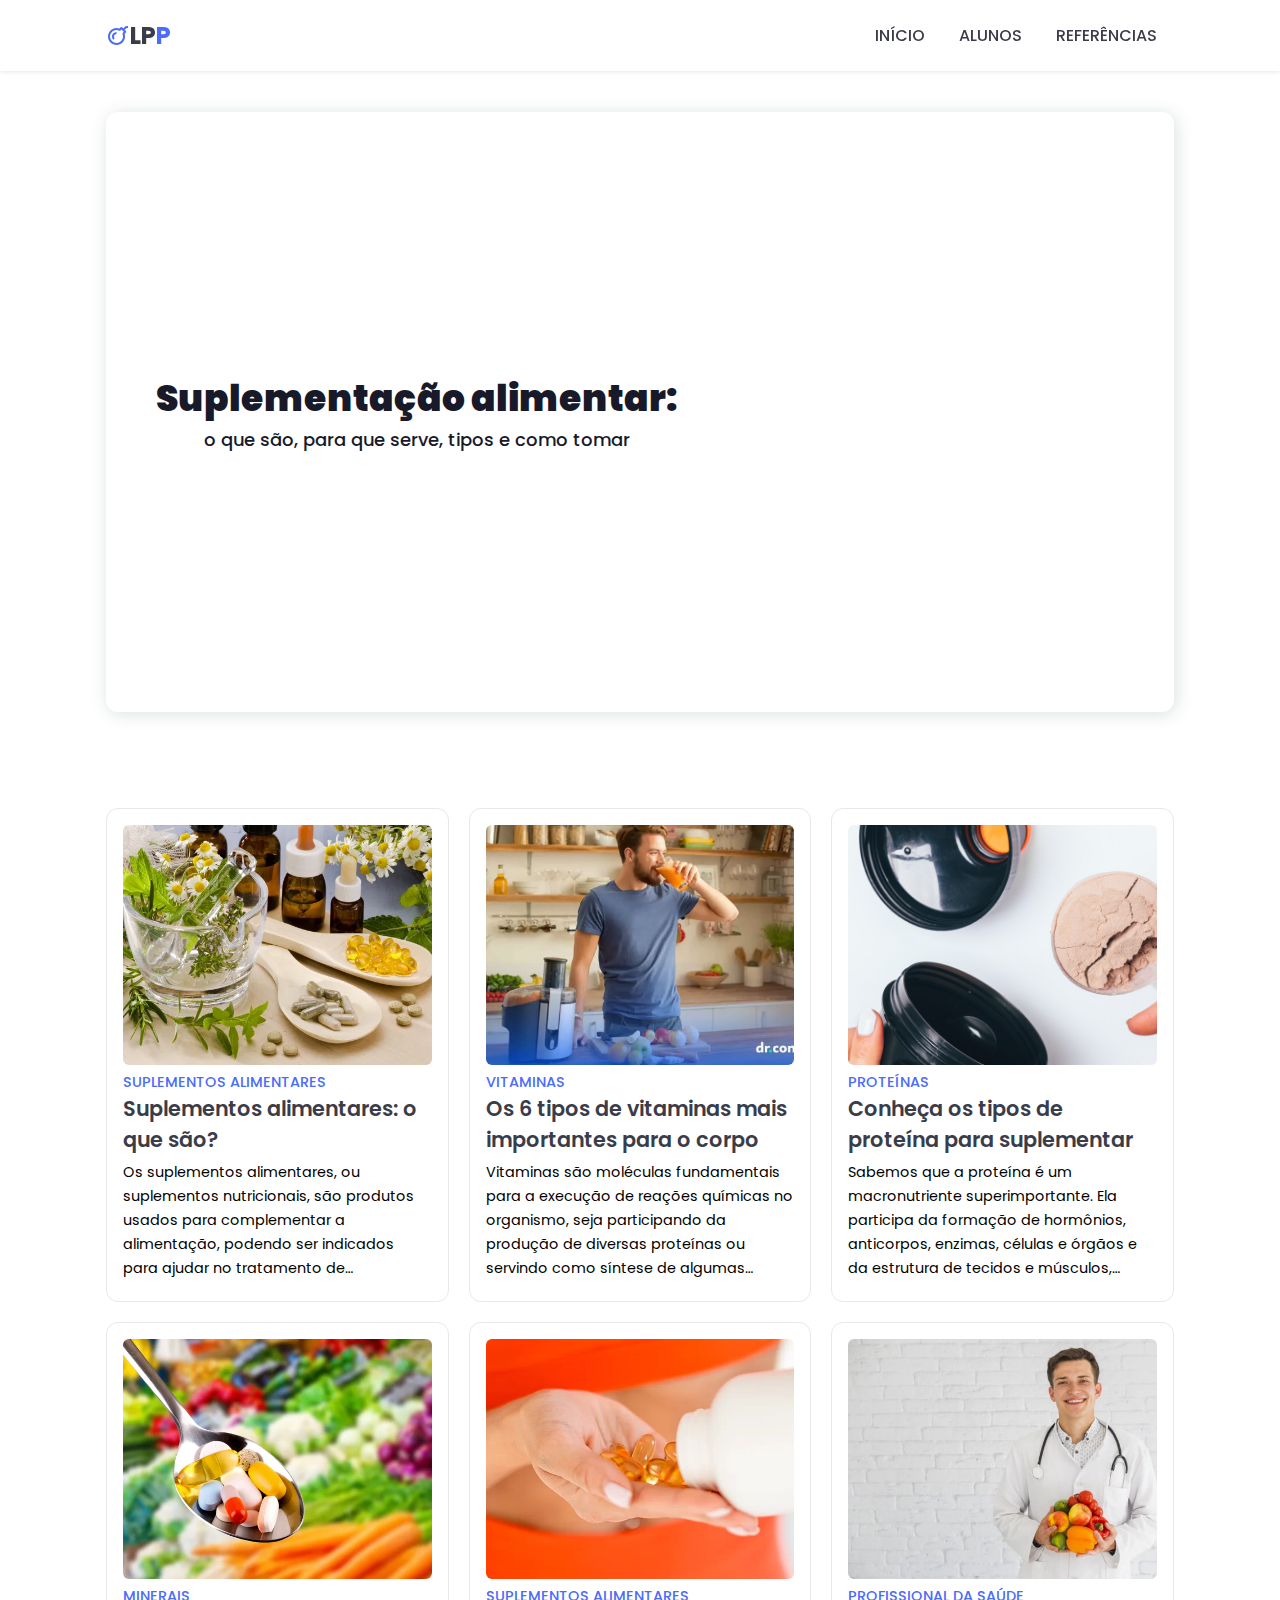
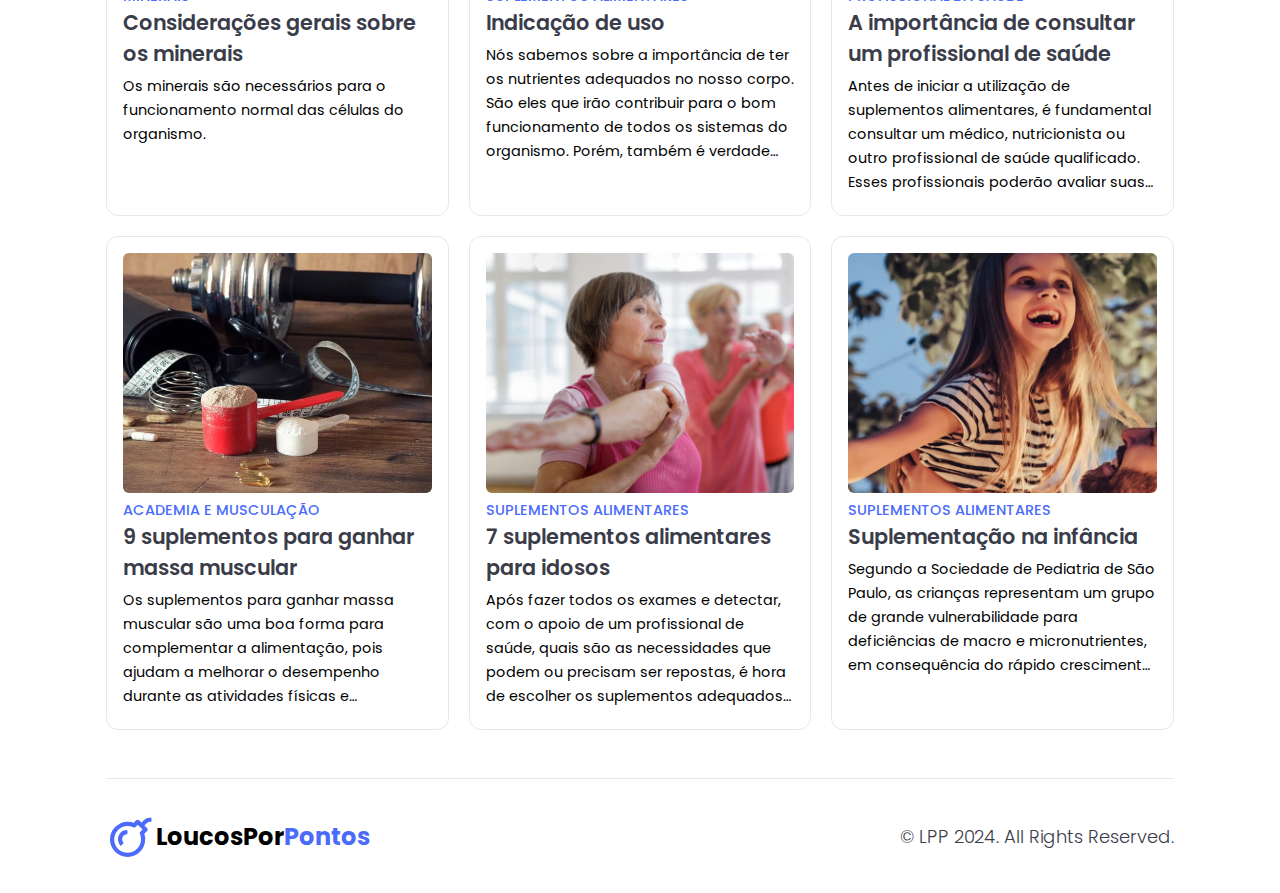
==== commit 51ce0d03: "Merge branch 'main' of https://github.com/jm-bass/blog_suplementa--o" ====
--- a/index.html
+++ b/index.html
@@ -112,6 +112,26 @@
                 Os suplementos para ganhar massa muscular são uma boa forma para complementar a alimentação, pois ajudam a melhorar o desempenho durante as atividades físicas e  contribuem para a recuperação do músculo após os exercícios.
             </p>
         </div>
+
+        <!--Post 8-->
+        <div class="post-caixa">
+            <img src="assets/suplementos idosos.jpg" alt="#" class="post-img">
+            <h2 class="categoria">Suplementos alimentares</h2>
+            <a href="post 8.html" class="post-titulo">7 suplementos alimentares para idosos</a>
+            <p class="post-descricao">
+                Após fazer todos os exames e detectar, com o apoio de um profissional de saúde, quais são as necessidades que podem ou precisam ser repostas, é hora de escolher os suplementos adequados para a dieta diária do idoso. Confira algumas das opções que, normalmente, são mais utilizadas por pessoas a partir dos 60 anos!
+            </p>
+        </div>
+
+        <!--Post 9-->
+        <div class="post-caixa">
+            <img src="assets/suplementos criancas.jpg" alt="#" class="post-img">
+            <h2 class="categoria">Suplementos alimentares</h2>
+            <a href="post 9.html" class="post-titulo">Suplementação na infância</a>
+            <p class="post-descricao">
+                Segundo a Sociedade de Pediatria de São Paulo, as crianças representam um grupo de grande vulnerabilidade para deficiências de macro e micronutrientes, em consequência do rápido crescimento e desenvolvimento. Assim, dependendo da dieta efetivamente ingerida, de seu ritmo de crescimento e de suas atividades diárias, pode haver necessidade de suplementação.                 
+            </p>
+        </div>
     </section>
 
 
